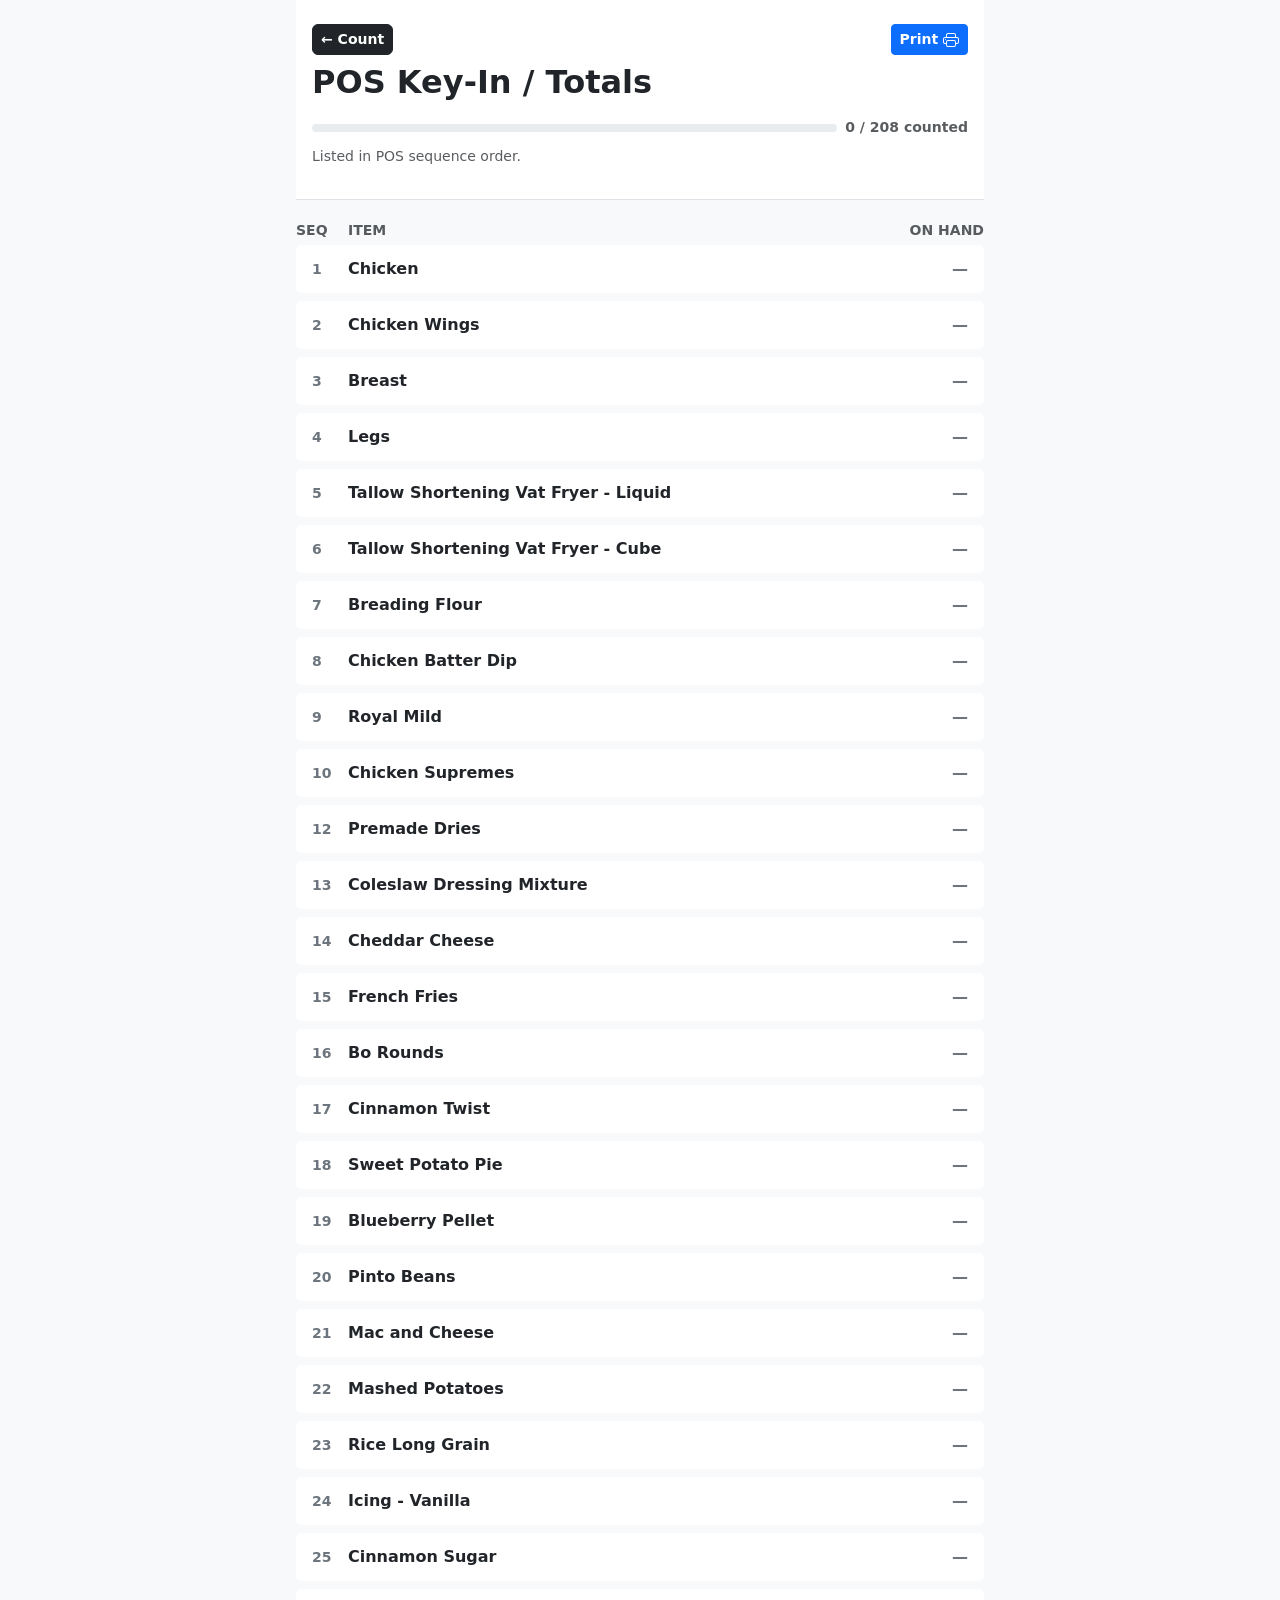
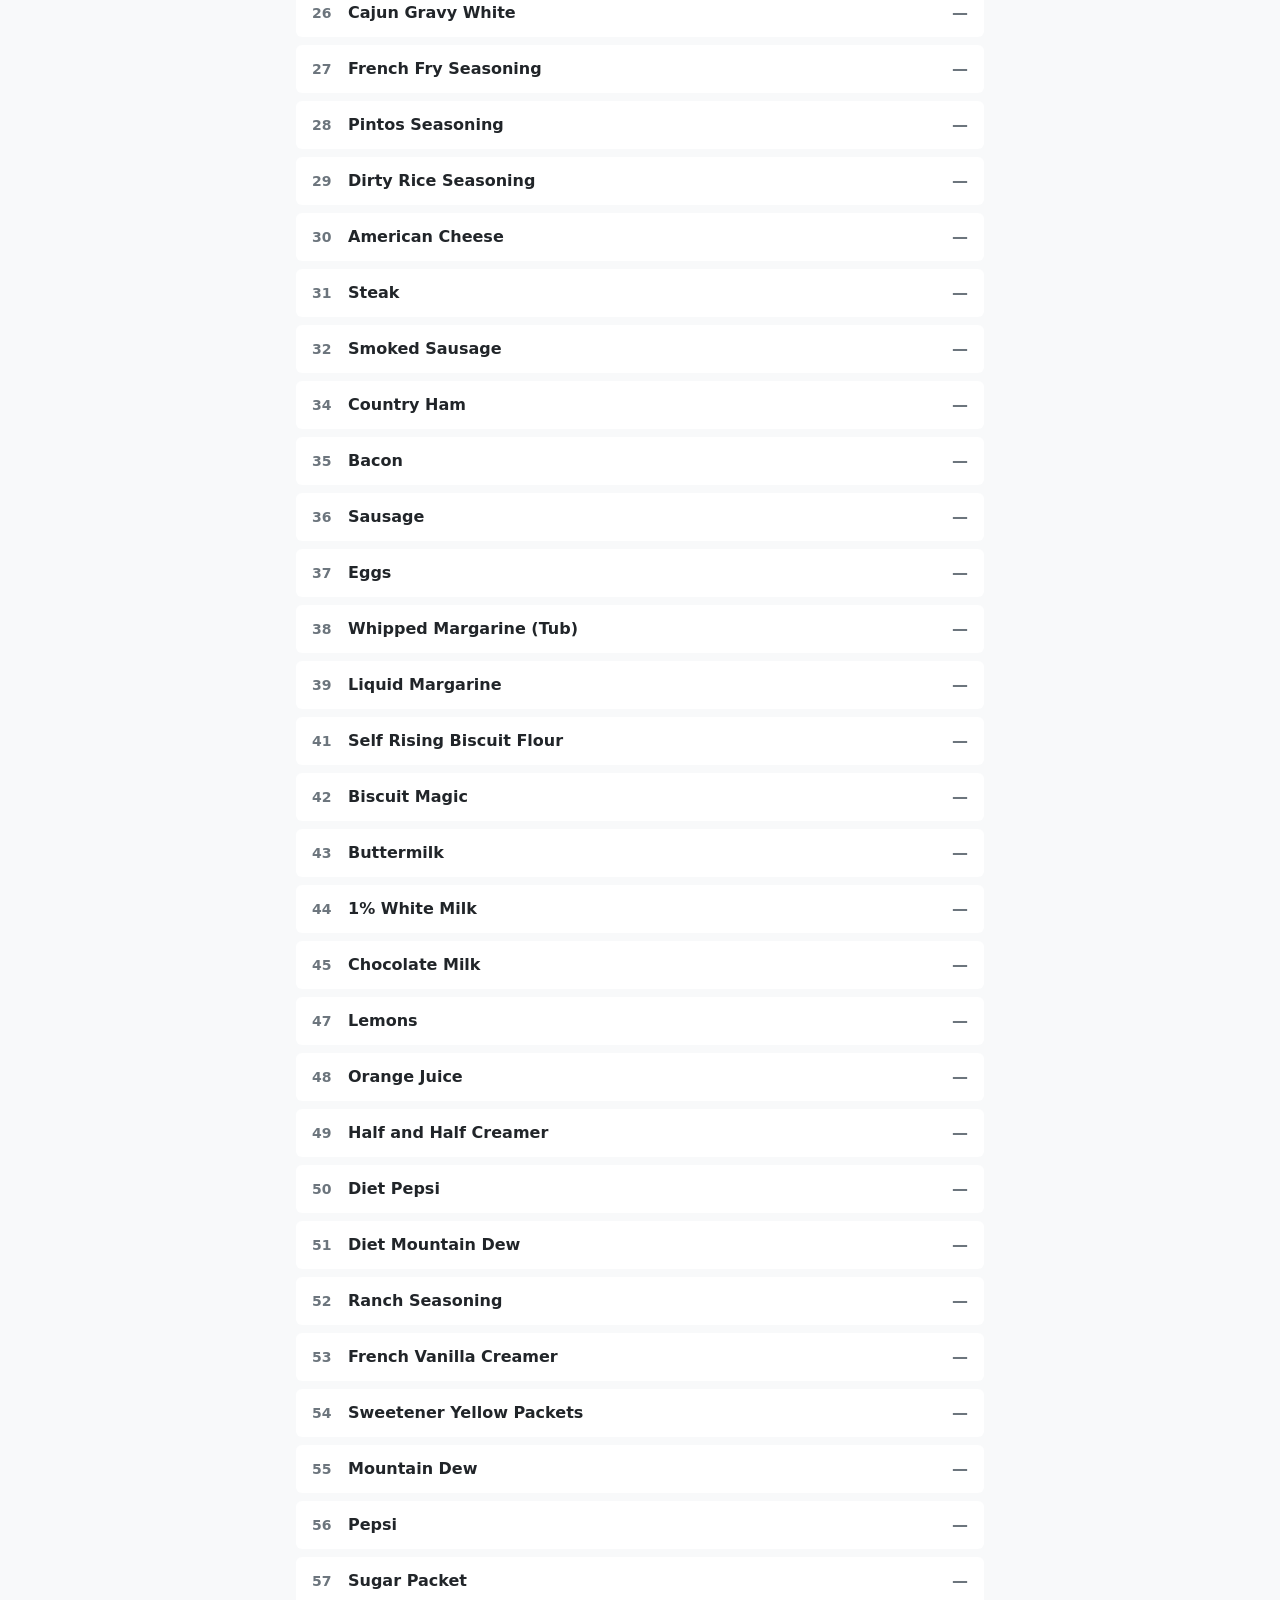
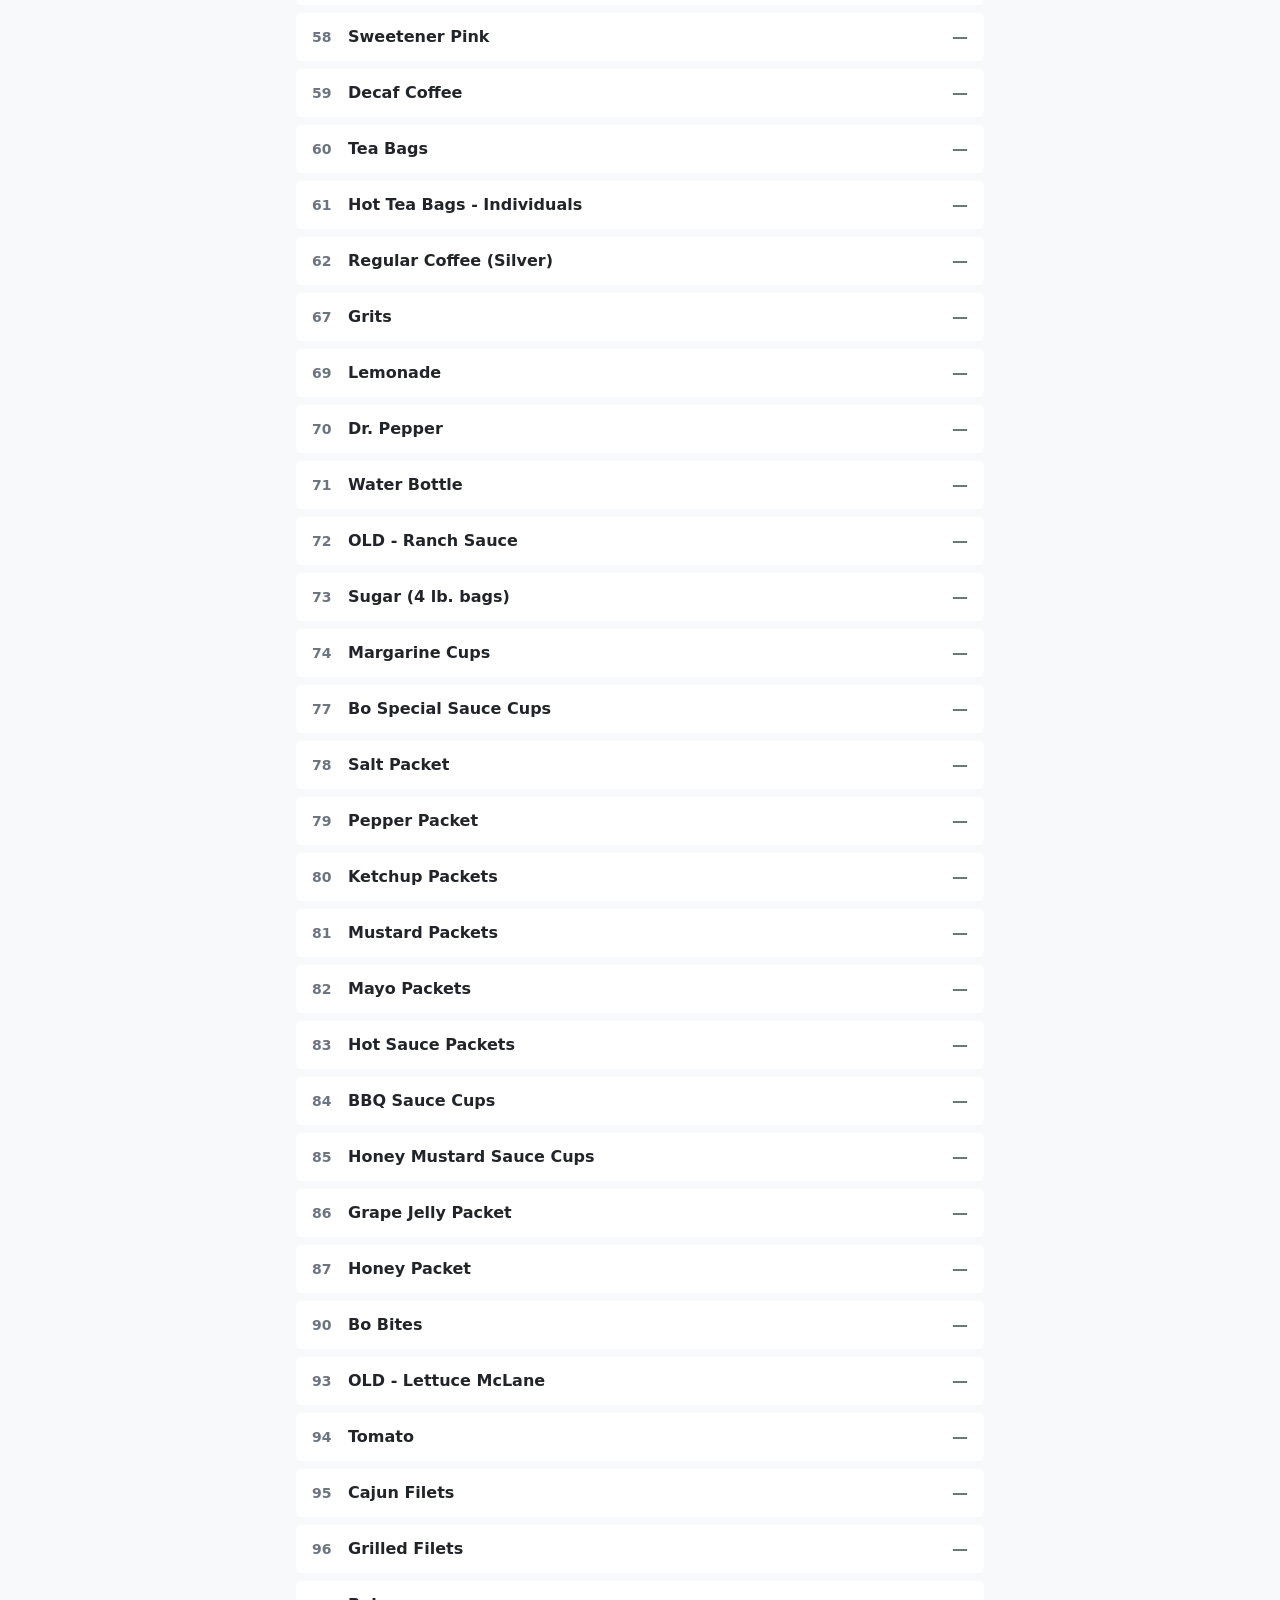
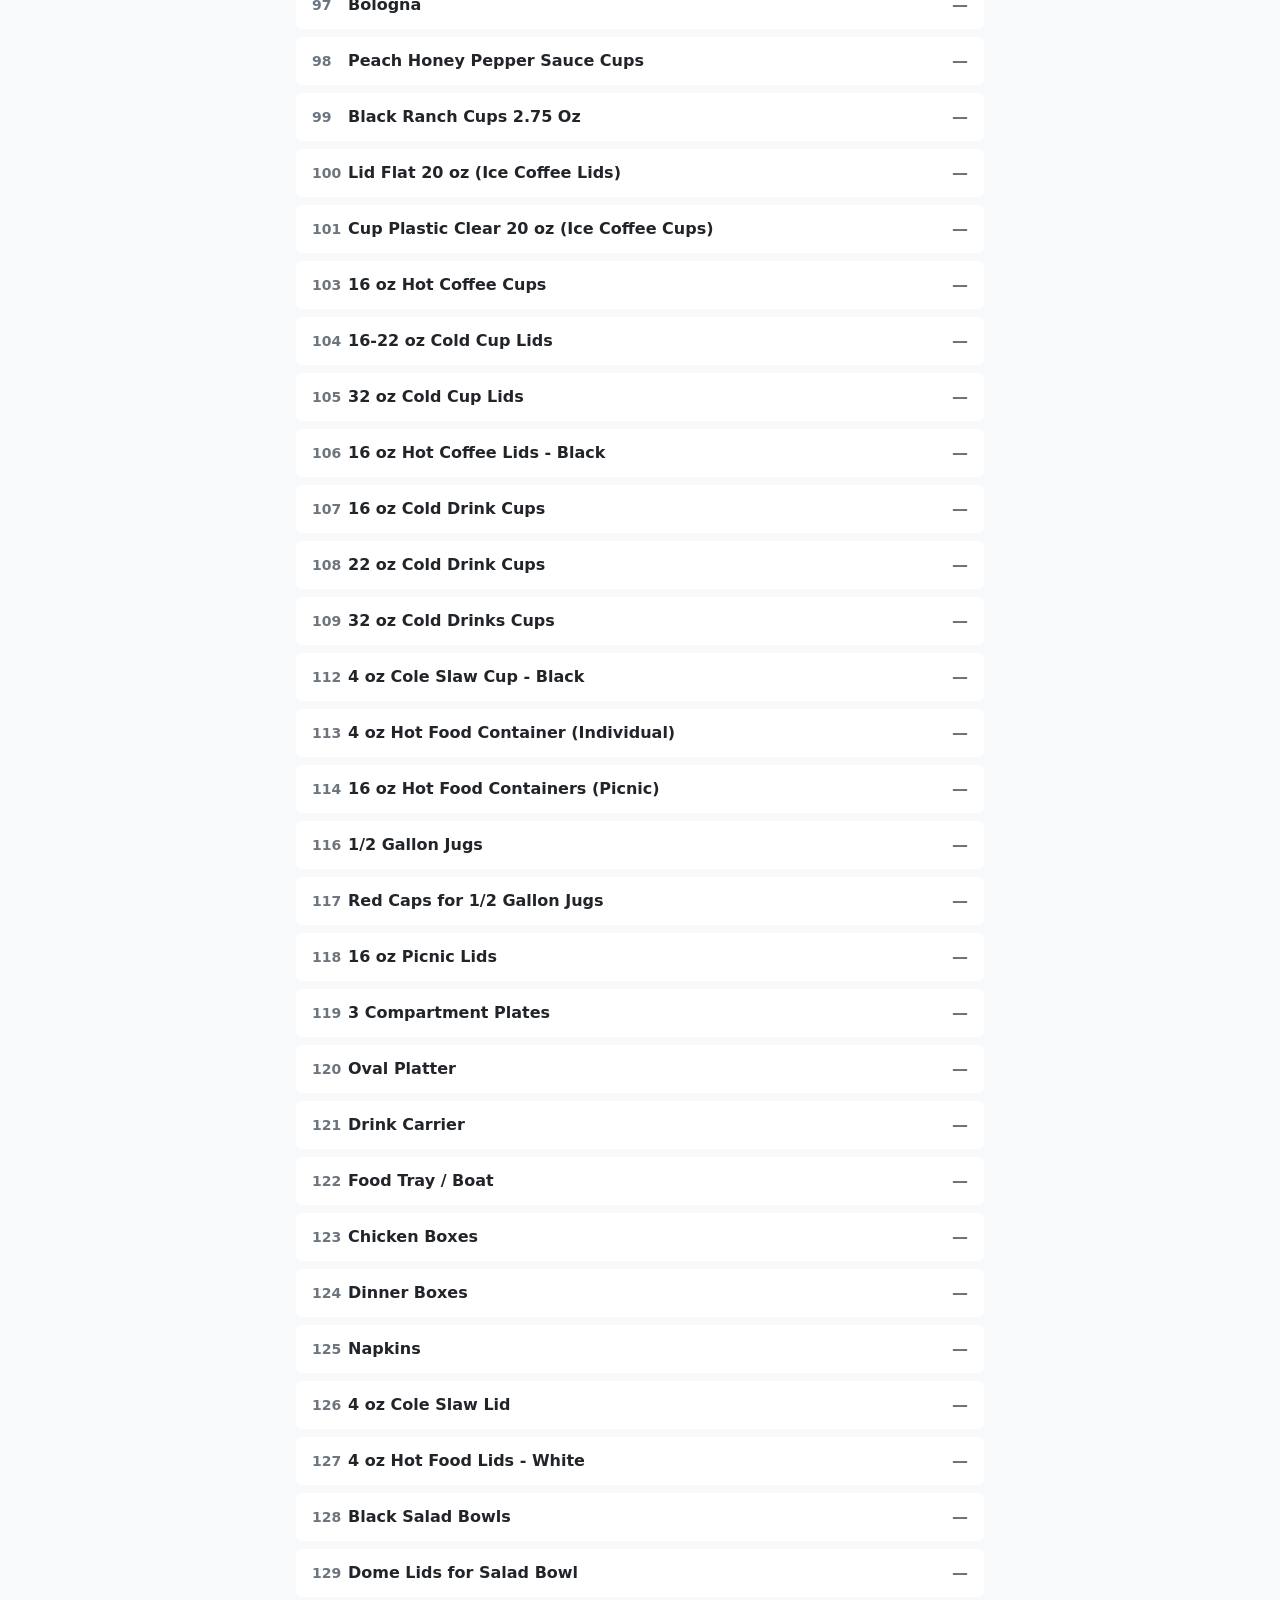
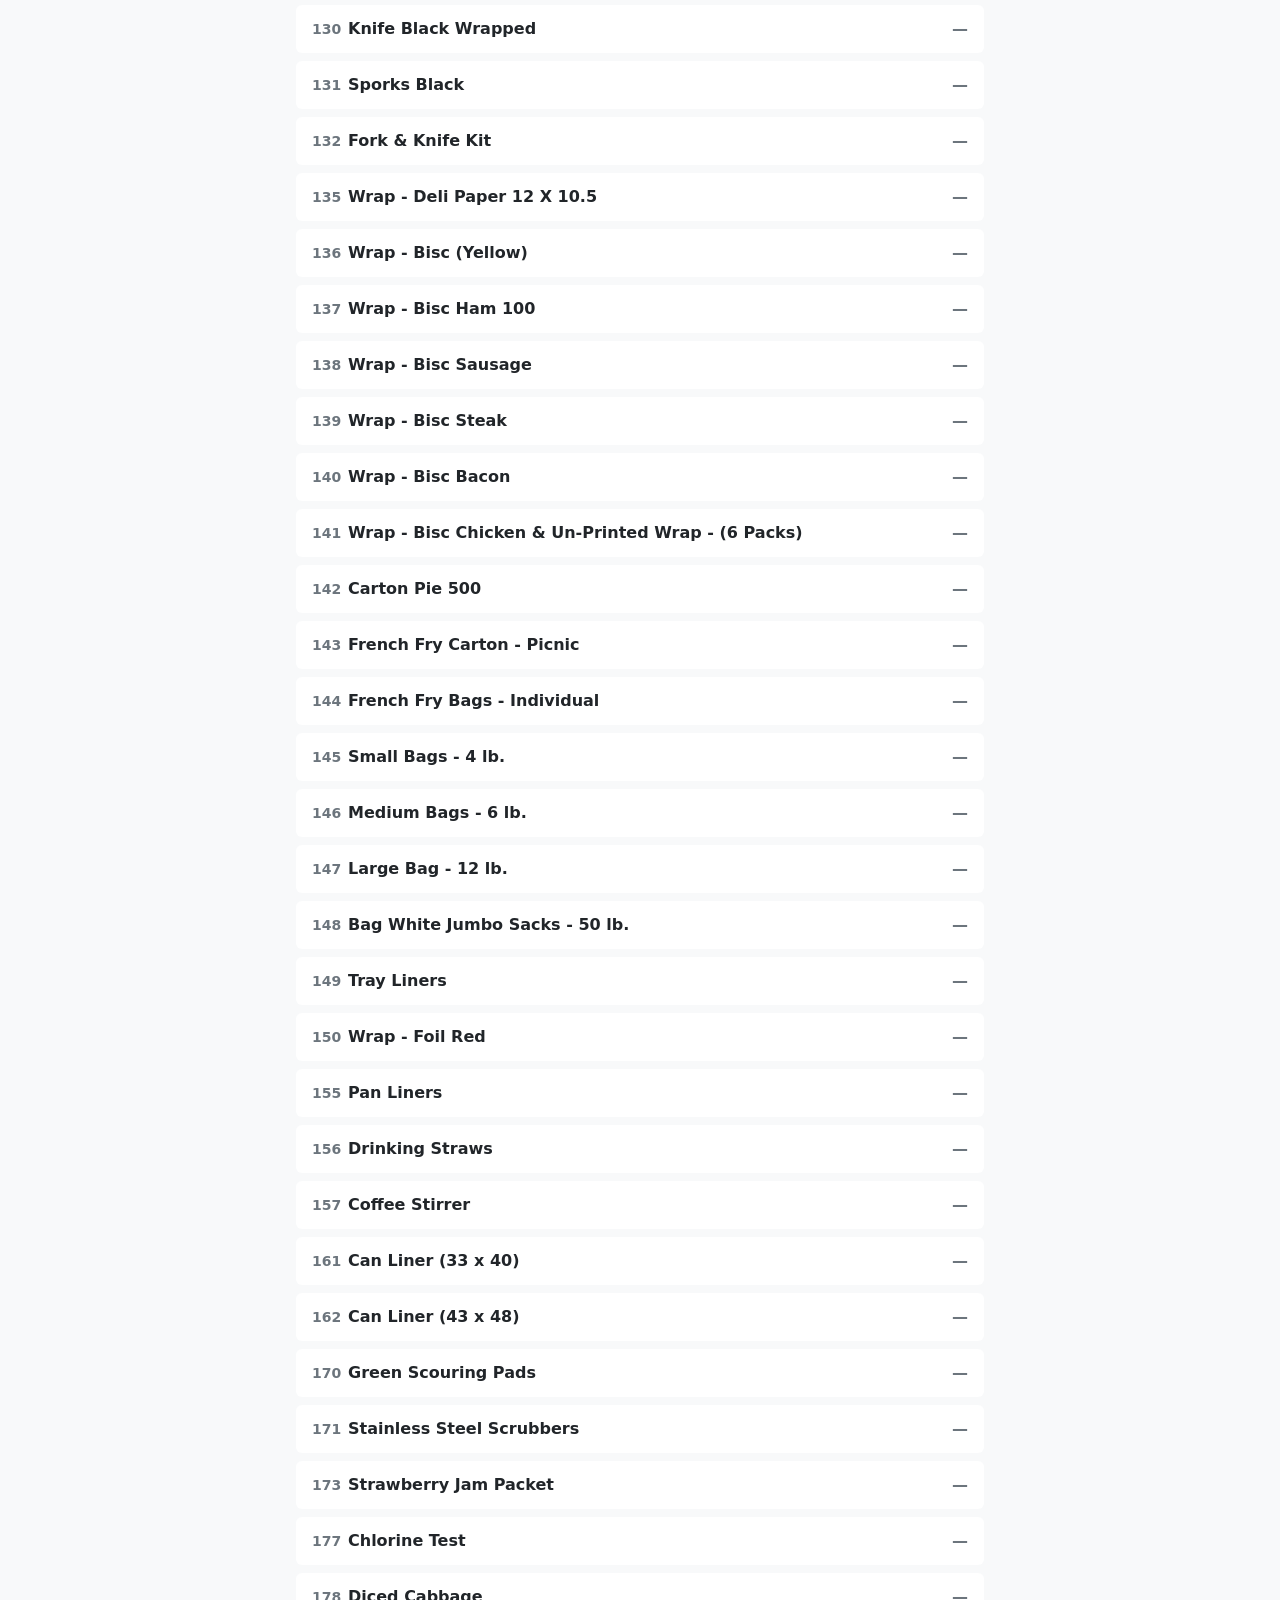
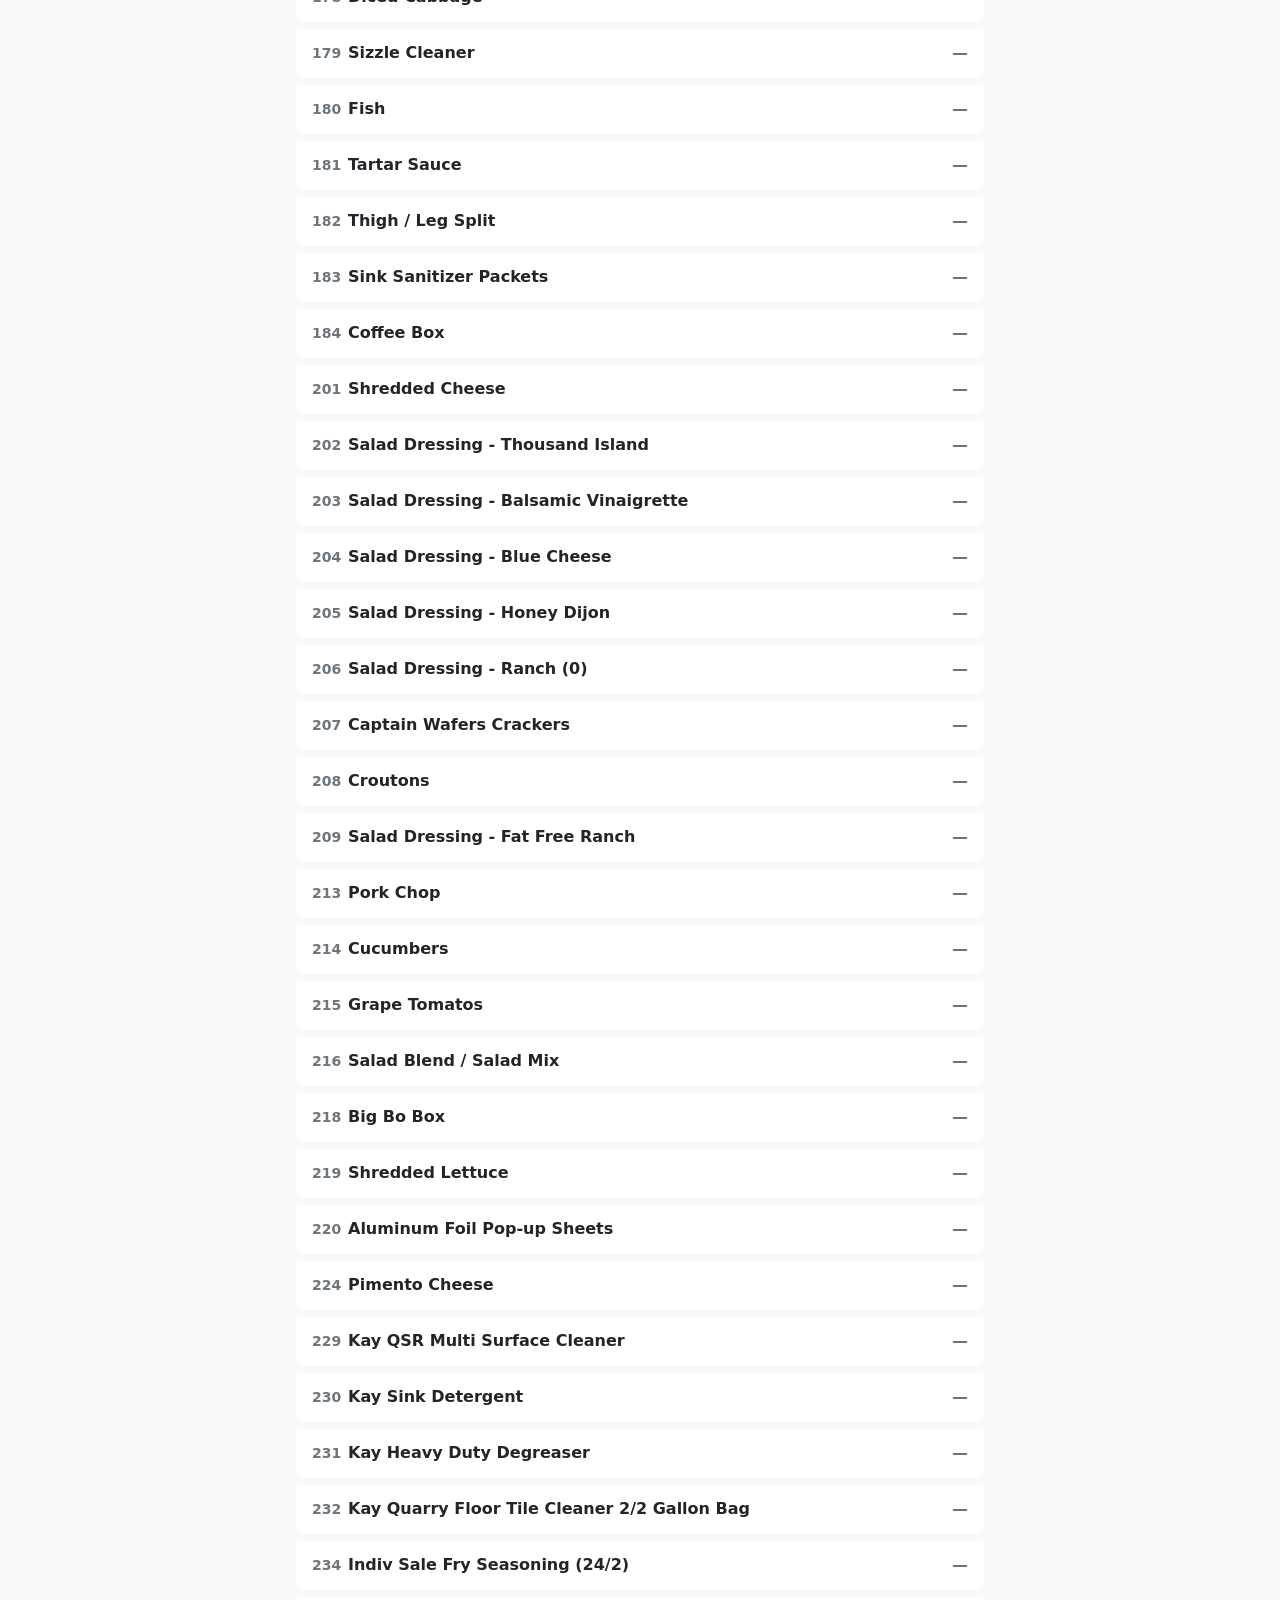
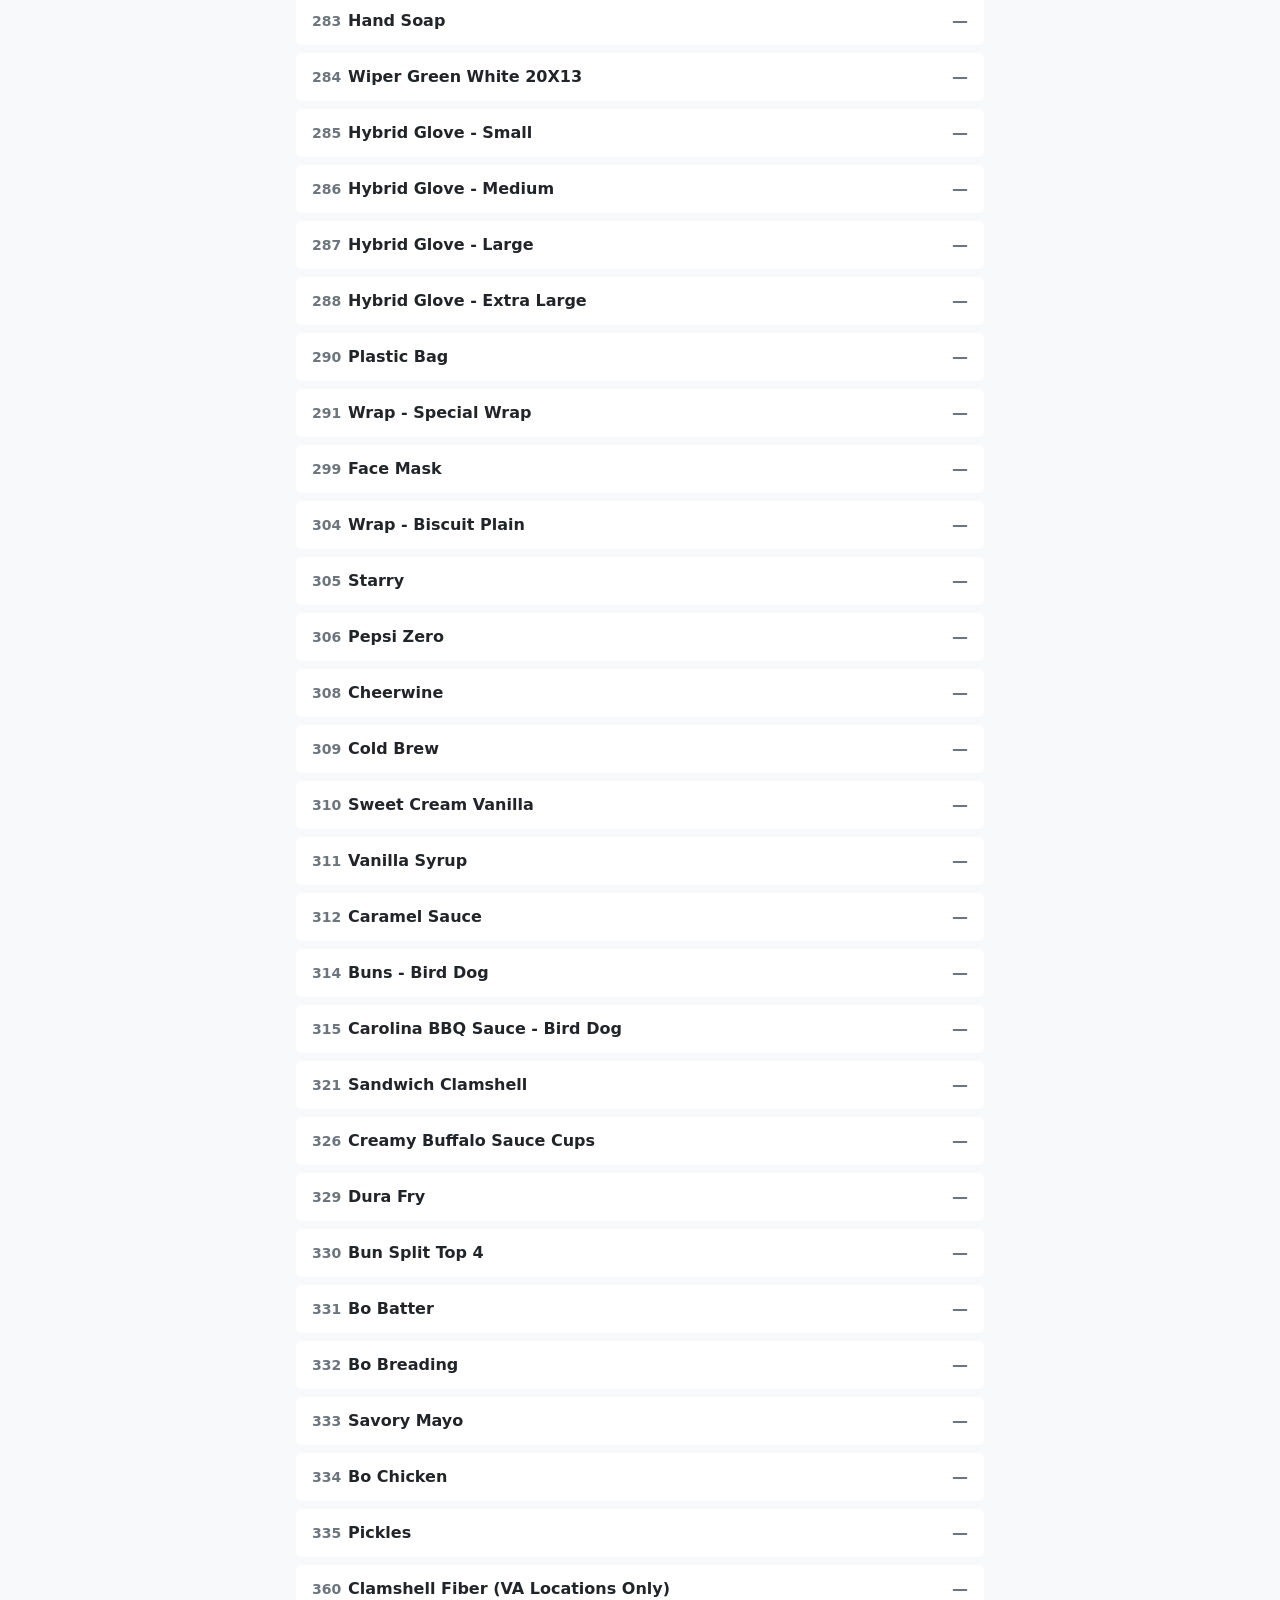
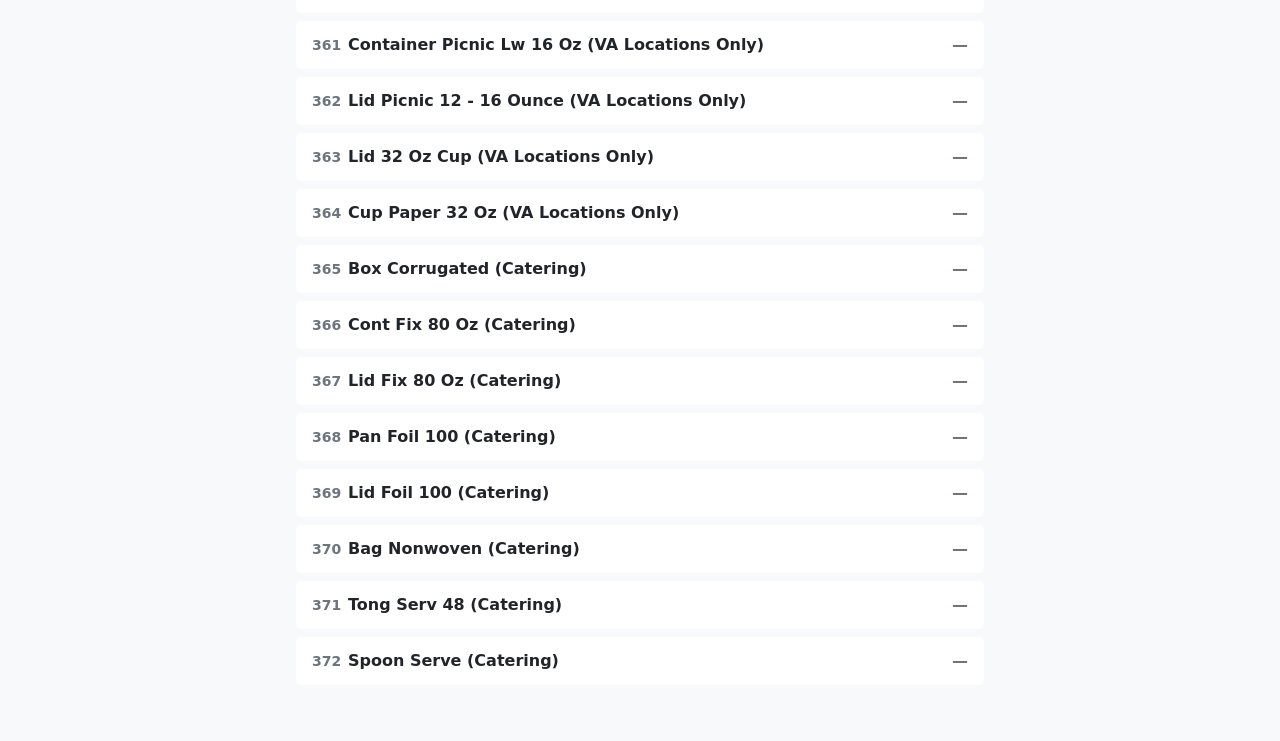
==== totals.html @ 12f5d566 "initial commit" ====
<!DOCTYPE html>
<html lang="en">
<head>
<meta charset="UTF-8">
<meta name="viewport" content="width=device-width, initial-scale=1.0">
<title>Totals — Monthly Count</title>
<link rel="stylesheet" href="css/bootstrap.min.css">
<link rel="stylesheet" href="css/styles.css">
<link rel="stylesheet" href="css/print.css" media="print">
</head>
<body class="bg-light text-dark pb-5">

<div class="container-sm px-3" style="max-width: 720px;">

  <header class="sticky-top bg-body px-3 pt-4 pb-3 border-bottom">
    <div class="d-flex justify-content-between align-items-center w-100 mb-2">
      <a href="index.html" class="btn btn-sm btn-dark rounded fw-bold text-nowrap">← Count</a>

      <button class="btn btn-sm btn-primary fw-semibold text-nowrap" id="printBtn">
        Print <svg xmlns="http://www.w3.org/2000/svg" width="16" height="16" fill="currentColor" class="bi bi-printer" viewBox="0 0 16 16">
          <path d="M2.5 8a.5.5 0 1 0 0-1 .5.5 0 0 0 0 1"/>
          <path d="M5 1a2 2 0 0 0-2 2v2H2a2 2 0 0 0-2 2v3a2 2 0 0 0 2 2h1v1a2 2 0 0 0 2 2h6a2 2 0 0 0 2-2v-1h1a2 2 0 0 0 2-2V7a2 2 0 0 0-2-2h-1V3a2 2 0 0 0-2-2zM4 3a1 1 0 0 1 1-1h6a1 1 0 0 1 1 1v2H4zm1 5a2 2 0 0 0-2 2v1H2a1 1 0 0 1-1-1V7a1 1 0 0 1 1-1h12a1 1 0 0 1 1 1v3a1 1 0 0 1-1 1h-1v-1a2 2 0 0 0-2-2zm7 2v3a1 1 0 0 1-1 1H5a1 1 0 0 1-1-1v-3a1 1 0 0 1 1-1h6a1 1 0 0 1 1 1"/>
        </svg>
      </button>
    </div>

    <h1 class="fw-bold h2 mb-3">POS Key-In / Totals</h1>
    <div class="d-flex align-items-center gap-2">
      <div class="progress flex-fill" style="height: 8px;" role="progressbar" aria-label="Items keyed in" aria-valuenow="0" aria-valuemin="0" aria-valuemax="63">
        <div class="progress-bar bg-warning" id="progressFill" style="width: 0%"></div>
      </div>
      <span class="text-body-secondary small fw-semibold text-nowrap" id="progressLabel">0 / 0 keyed in</span>
    </div>
    <div class="d-flex justify-content-between align-items-center mt-2">
      <p class="text-body-secondary small mb-3">Listed in POS sequence order.</p>
    </div>

  </header>

  <div id="printTimestamp" class="print-only-header"></div>

  <main class="pt-3">
    <div class="d-flex align-items-center gap-3 py-1 text-uppercase text-body-secondary small fw-semibold">
      <span class="text-left" style="width: 36px;">Seq</span>
      <span class="flex-fill">Item</span>
      <span class="text-end" style="min-width: 80px;">On hand</span>
    </div>
    <div id="totalsList"></div>
  </main>

</div>

<div class="position-fixed start-50 translate-middle-x bg-dark text-white rounded-pill px-3 py-2 text-nowrap small fw-medium shadow" id="toast" style="bottom: 76px; z-index: 1050; display: none;"></div>

<script src="js/items.js"></script>
<script src="js/shared.js"></script>
<script src="js/totals.js"></script>
</body>
</html>
---- css/styles.css ----
.totals-row {
  display: flex;
  flex-direction: row;
  align-items: center;
  padding: 0.75rem 1rem;
  margin-bottom: 0.5rem;
  border-radius: 0.375rem;
  background-color: #fff;
}

.row-seq {
  width: 36px;
  font-weight: 700;
  font-size: 0.875rem;
  color: #6c757d;
  flex-shrink: 0;
}

.row-name {
  flex: 1;
  font-weight: 600;
  margin-right: 0.5rem;
}

.row-value {
  min-width: 48px;
  font-weight: 700;
  text-align: right;
  color: #212529;
}

.row-value.is-empty {
  color: #6c757d;
}

.loc-section {
  margin-bottom: 1rem;
}

.loc-header {
  position: sticky;
  top: 132px;
  z-index: 10;
  display: flex;
  align-items: center;
  background-color: #212529;
  color: #fff;
  padding: 0.5rem 1rem;
  border-radius: 0.375rem;
  margin-bottom: 0.5rem;
}

.loc-title {
  font-weight: 700;
  font-size: 0.875rem;
}

.loc-count {
  margin-left: auto;
  font-weight: 600;
  font-size: 0.875rem;
  color: #fff;
}

.item-card {
  background-color: #fff;
  border-radius: 0.375rem;
  margin-bottom: 0.5rem;
}

.item-body {
  padding: 1rem;
}

.item-header {
  display: flex;
  justify-content: space-between;
  align-items: baseline;
  margin-bottom: 0.25rem;
}

.item-title {
  font-weight: 700;
}

.item-seq {
  color: #6c757d;
  font-size: 0.875rem;
  white-space: nowrap;
}

.item-pack {
  color: #6c757d;
  font-size: 0.875rem;
  margin-bottom: 0.75rem;
}

.item-inputs {
  display: flex;
  align-items: center;
  gap: 0.5rem;
}

.field-group {
  flex: 1;
}

.on-hand-group {
  flex: 0 0 auto;
  min-width: 76px;
  text-align: right;
}

.field-label {
  display: block;
  font-size: 0.875rem;
  font-weight: 600;
  text-transform: uppercase;
  color: #6c757d;
  margin-bottom: 0.25rem;
}

.field-separator {
  color: #6c757d;
  font-weight: 600;
  padding-top: 1.25rem;
}

.input-count {
  width: 100%;
  padding: 0.375rem 0.75rem;
  font-size: 1rem;
  font-weight: 600;
  text-align: center;
  border: 1px solid #dee2e6;
  border-radius: 0.375rem;
}

.badge-onhand {
  font-weight: 700;
  padding: 0.5rem;
  border-radius: 0.25rem;
  text-align: center;
  font-size: 1.05rem;
  min-width: 56px;
}

.badge-onhand.is-counted {
  background-color: #d1e7dd;
  color: #198754;
}

.badge-onhand.is-pending {
  background-color: #f8d7da;
  color: #dc3545;
}

.item-formula {
  border-top: 1px solid #dee2e6;
  padding-top: 0.5rem;
  margin-top: 0.75rem;
  color: #6c757d;
  font-size: 0.875rem;
}
---- css/print.css ----
button, 
nav, 
header, 
footer, 
.no-print, 
#searchBox, 
.progress-bar,
#progressLabel,
#toast,
.sticky-top {
  display: none !important;
}

@page {
  size: letter portrait;
  margin: 0.25in;
}

body, table, th, td, div, p, span, h1, h2, h3, strong, b {
  font-family: sans-serif !important;
  font-weight: normal !important; 
  color: #000000 !important;
}

body, .container, main {
  background: #fff !important;
  color: #000 !important;
  margin: 0 !important;
  padding: 0 !important;
  width: 100% !important;
  font-size: 10pt !important;
}

table {
  width: 100% !important;
  border-collapse: collapse !important;
}

th, td {
  padding: 1px 4px !important;
  line-height: 1.25 !important;
  border-bottom: 1px solid #fff !important;
}

.totals-row, .row, .item-row {
  padding: 1px 0 !important;
  margin: 0 !important;
  line-height: 1.25 !important;
  border-bottom: 1px solid #fff !important;
  page-break-inside: avoid;
}

.row-name,
main .d-flex > span:nth-child(2) {
  padding-left: 40px !important; /* Adjust this value (e.g., 20px, 32px) to move it right or left */
}

.row-seq {
  text-align: right !important;
  width: 36px !important;
}

h1, h2, h3 {
  font-size: 14pt !important;
  margin: 2px 0 6px 0 !important;
  padding: 0 !important;
}

.print-only-header {
  display: none;
}

@media print {
  .print-only-header {
    display: block !important;
    text-align: right !important;
    font-size: 8pt !important;
    color: #000 !important;
    margin-bottom: 5px !important;
    font-family: sans-serif !important;
  }
}

@media print {
  body {
    background-color: #ffffff !important;
    background: #ffffff !important;
  }
}
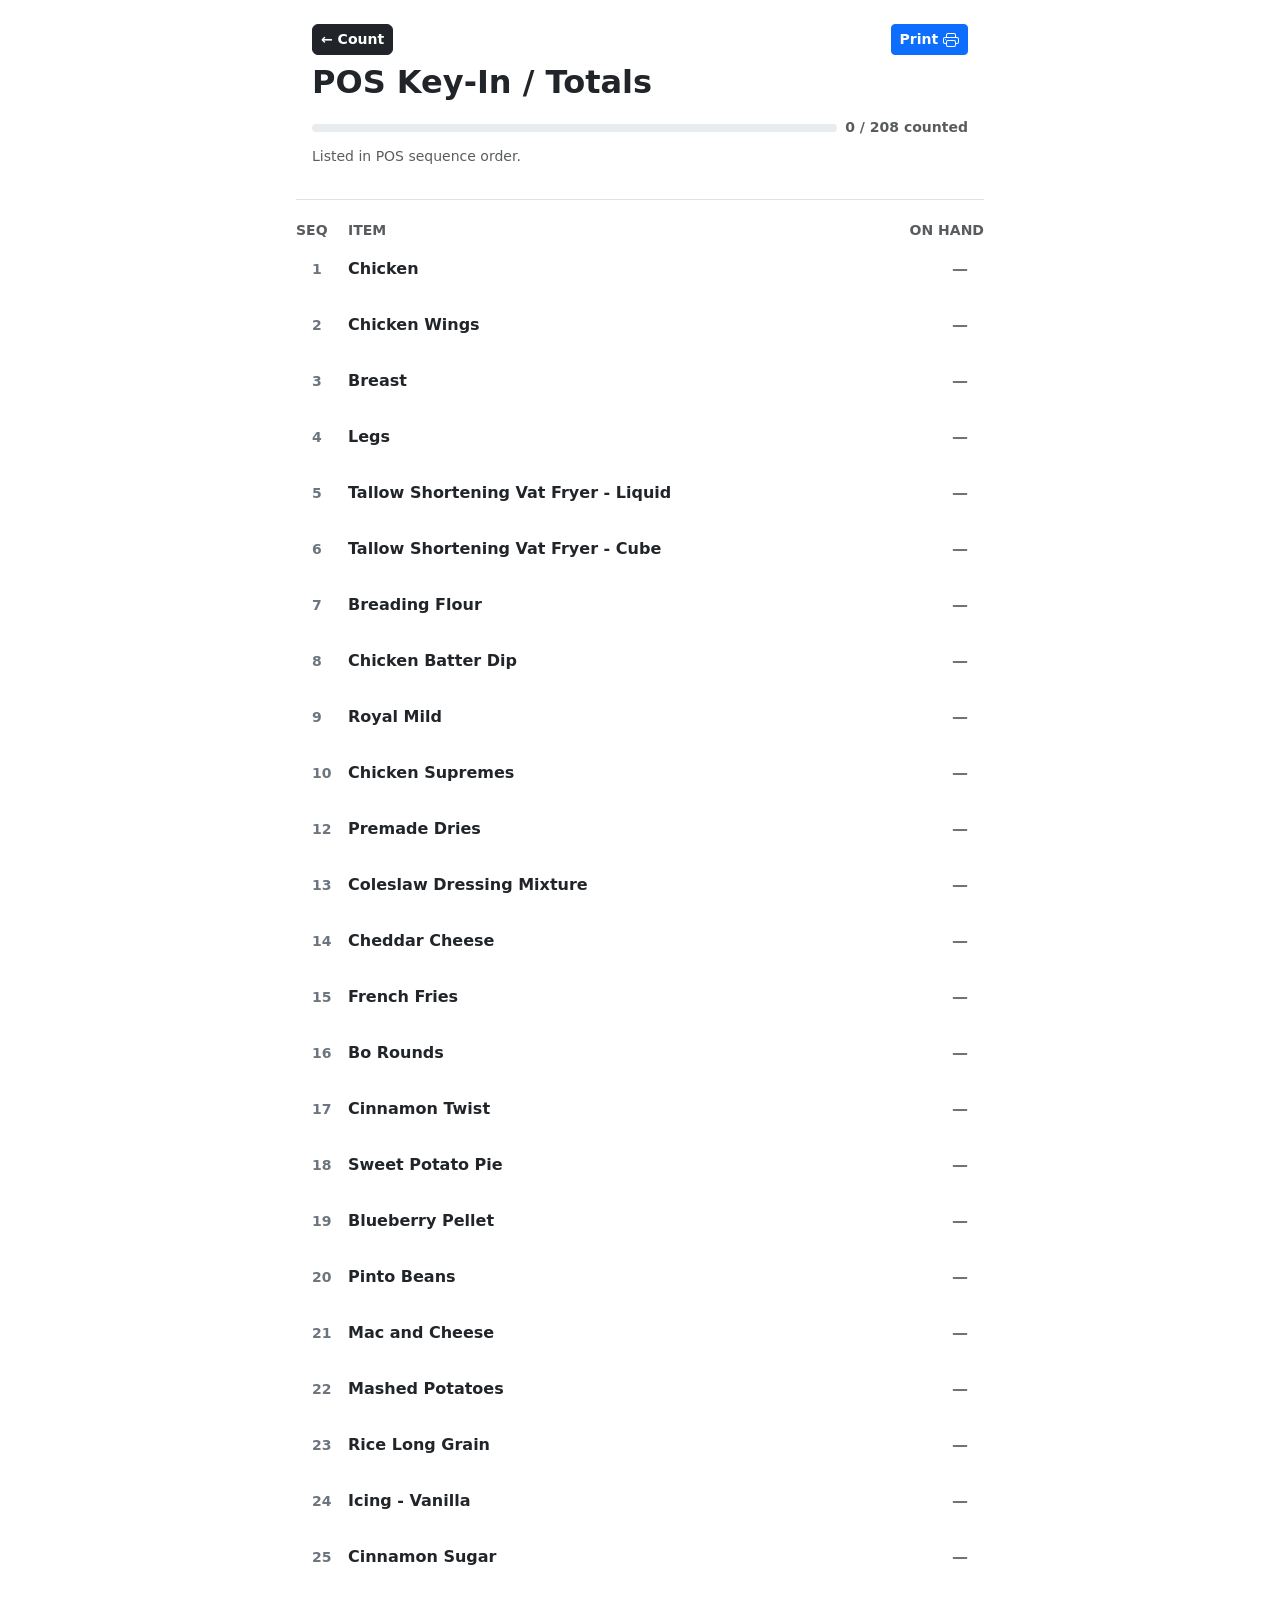
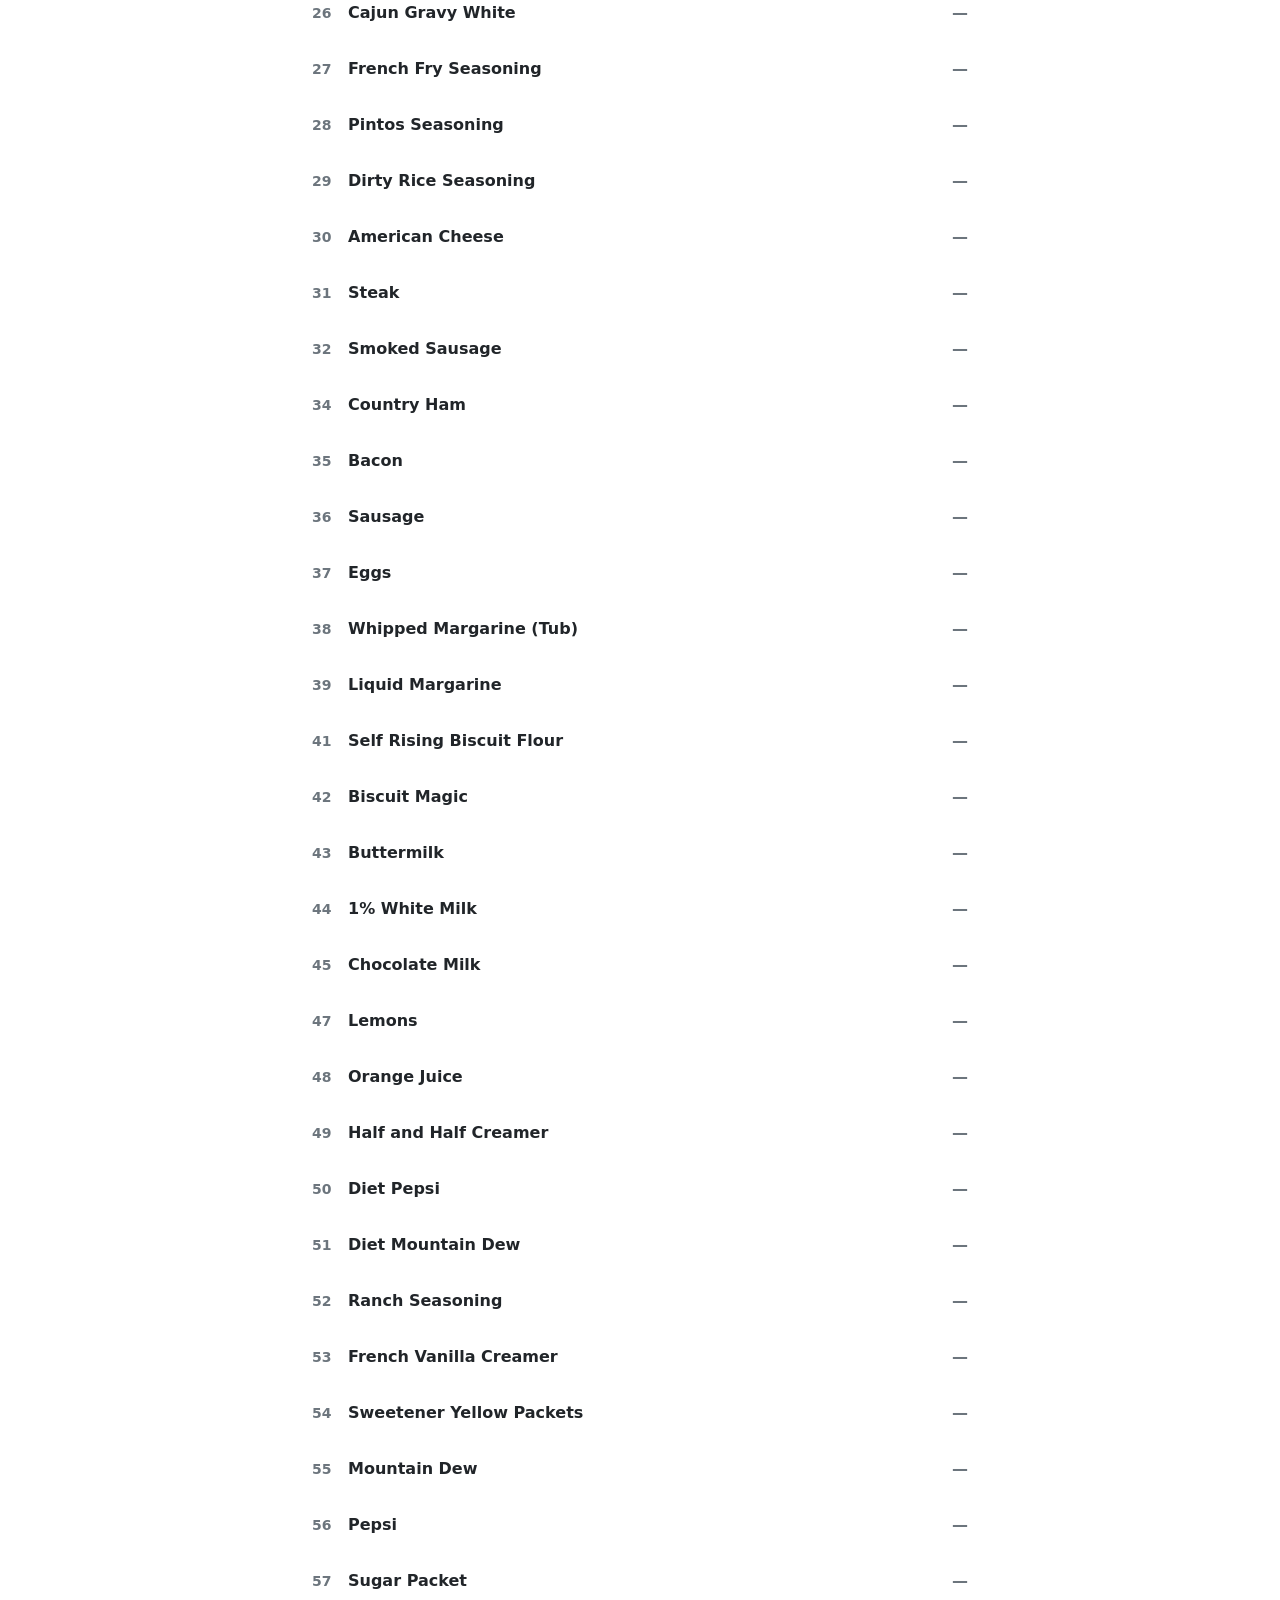
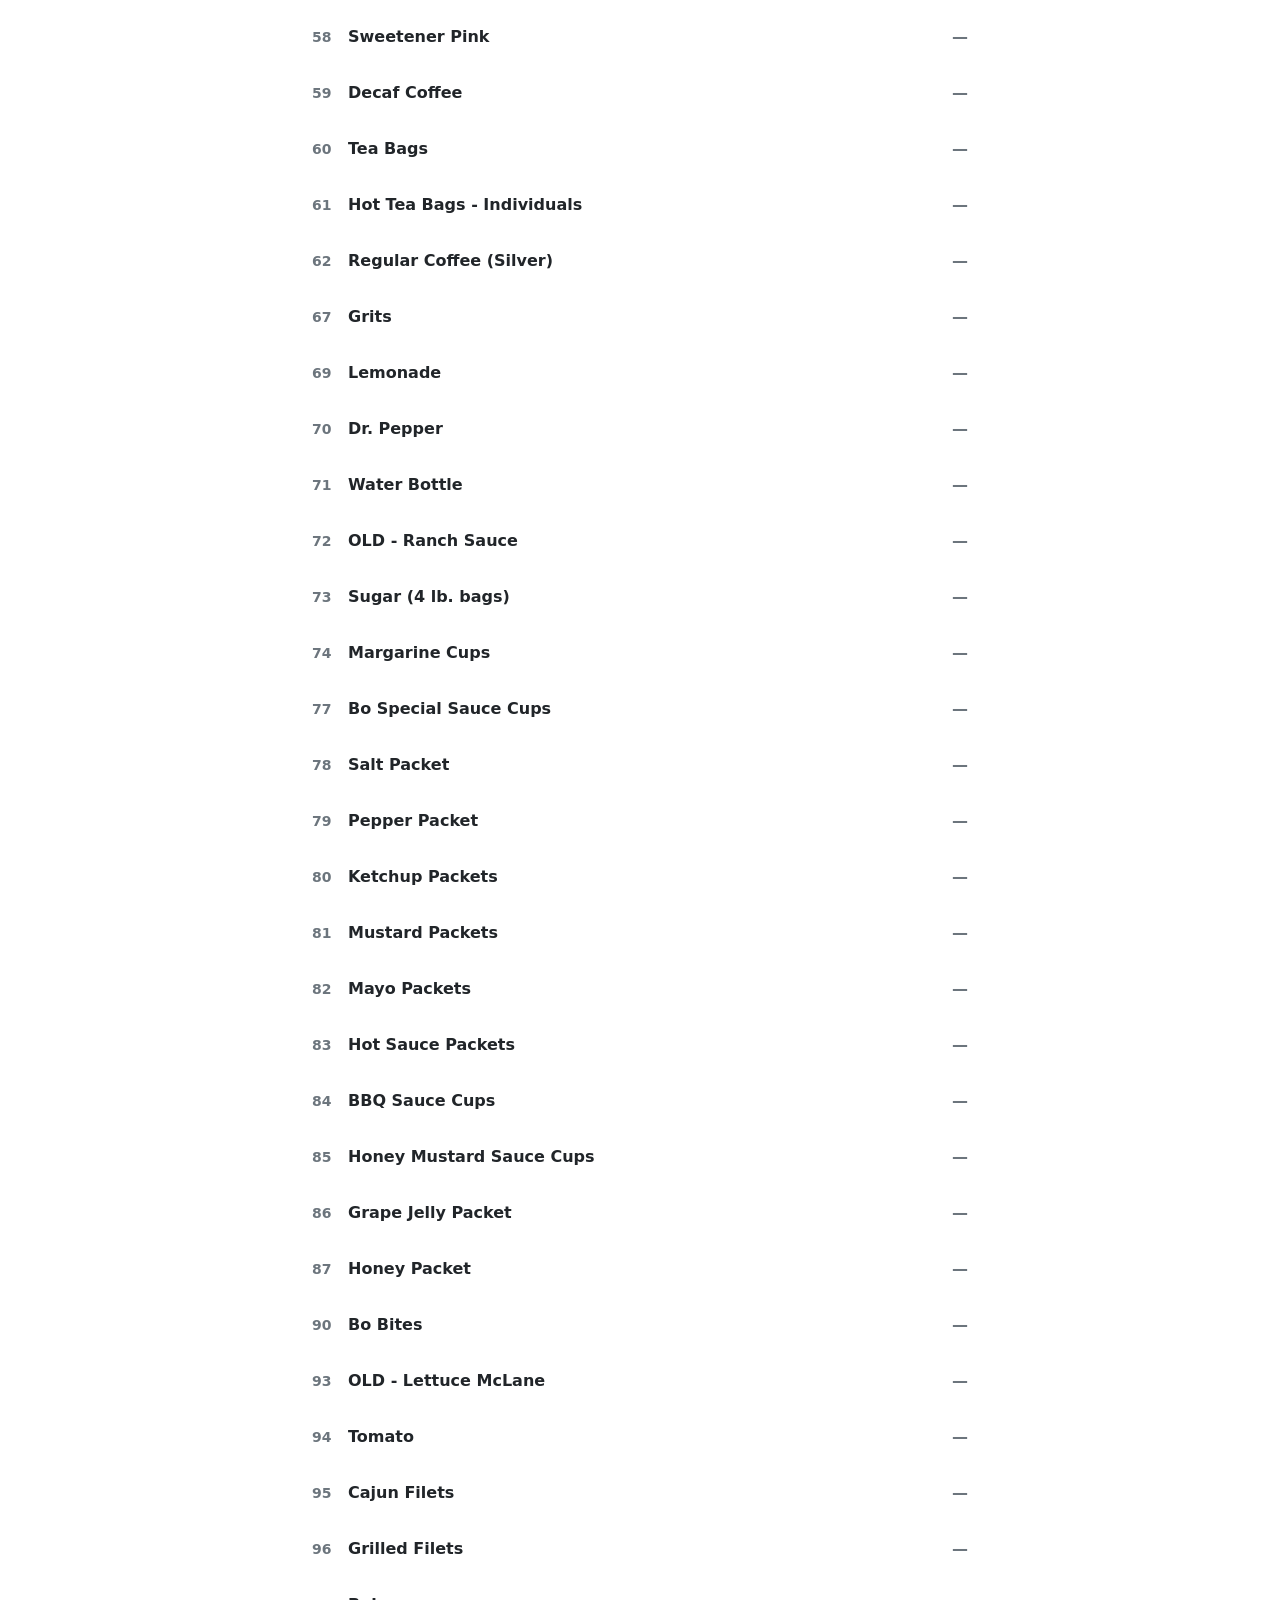
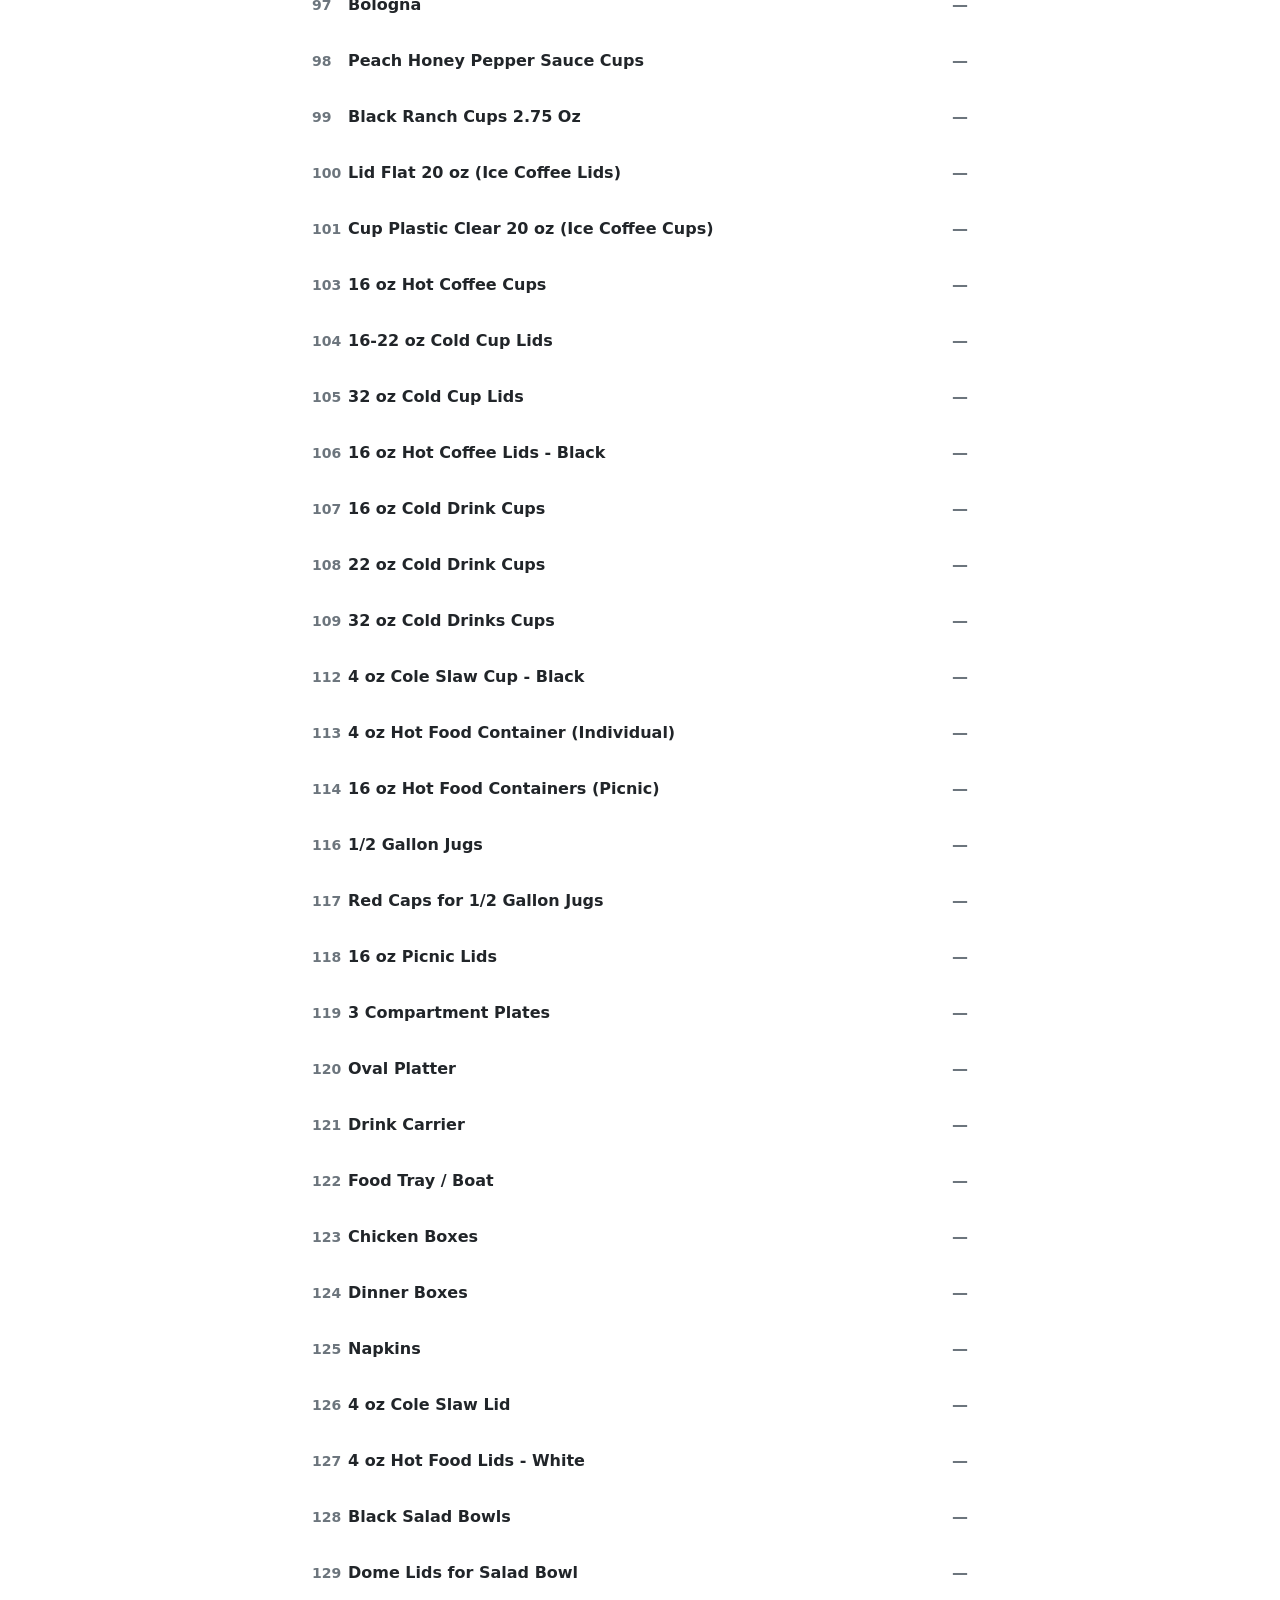
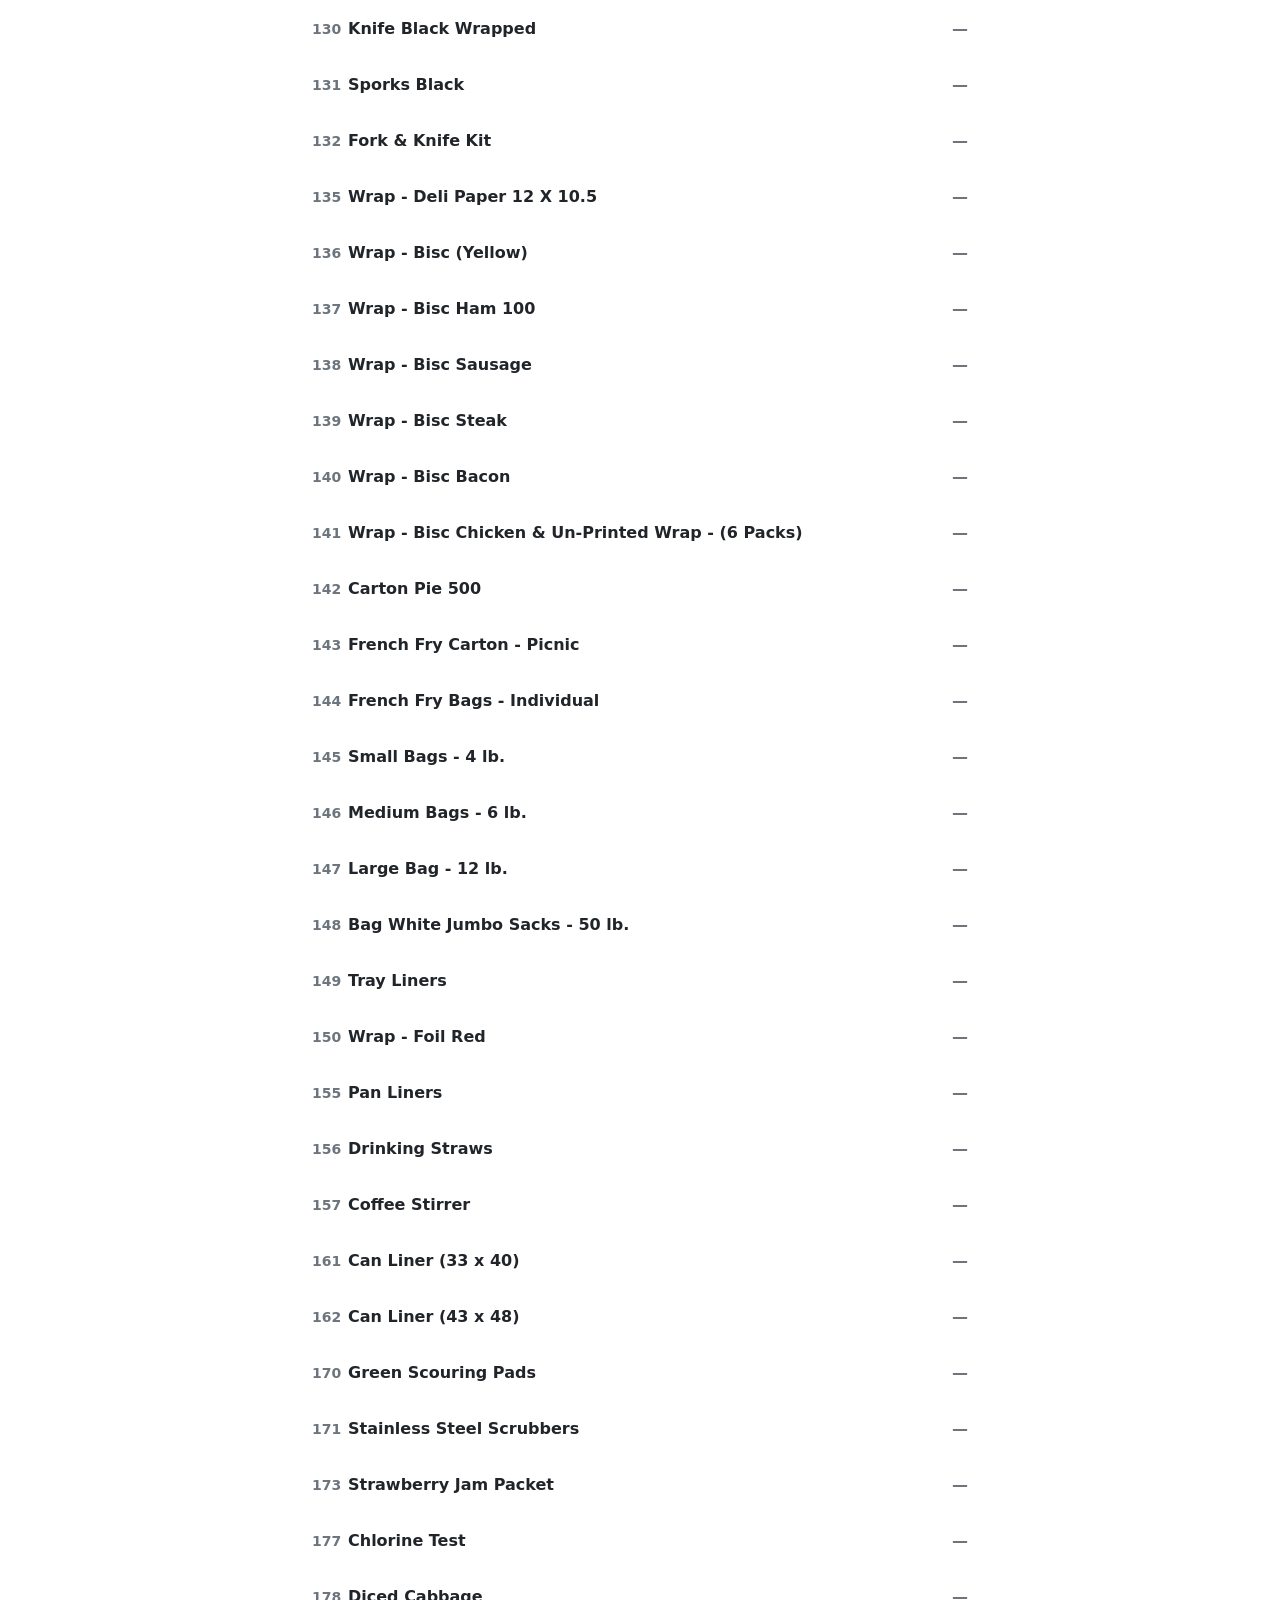
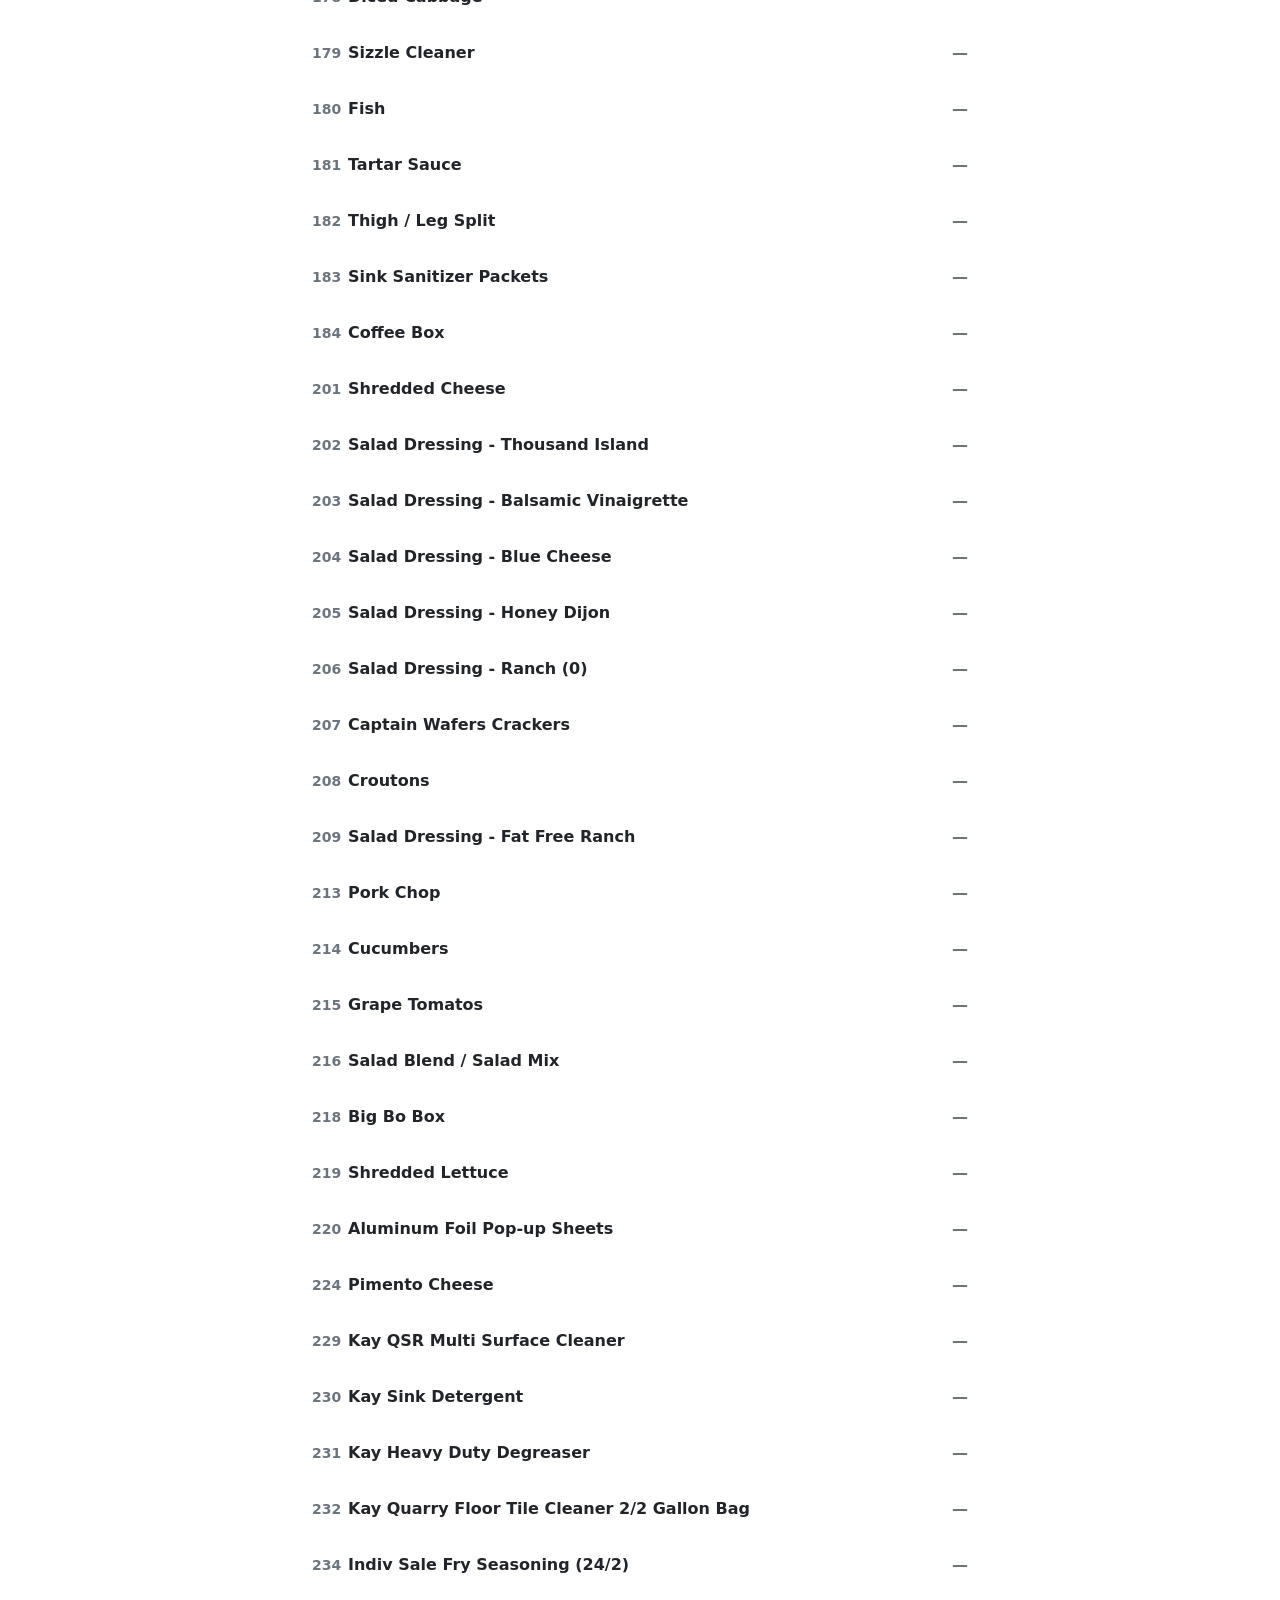
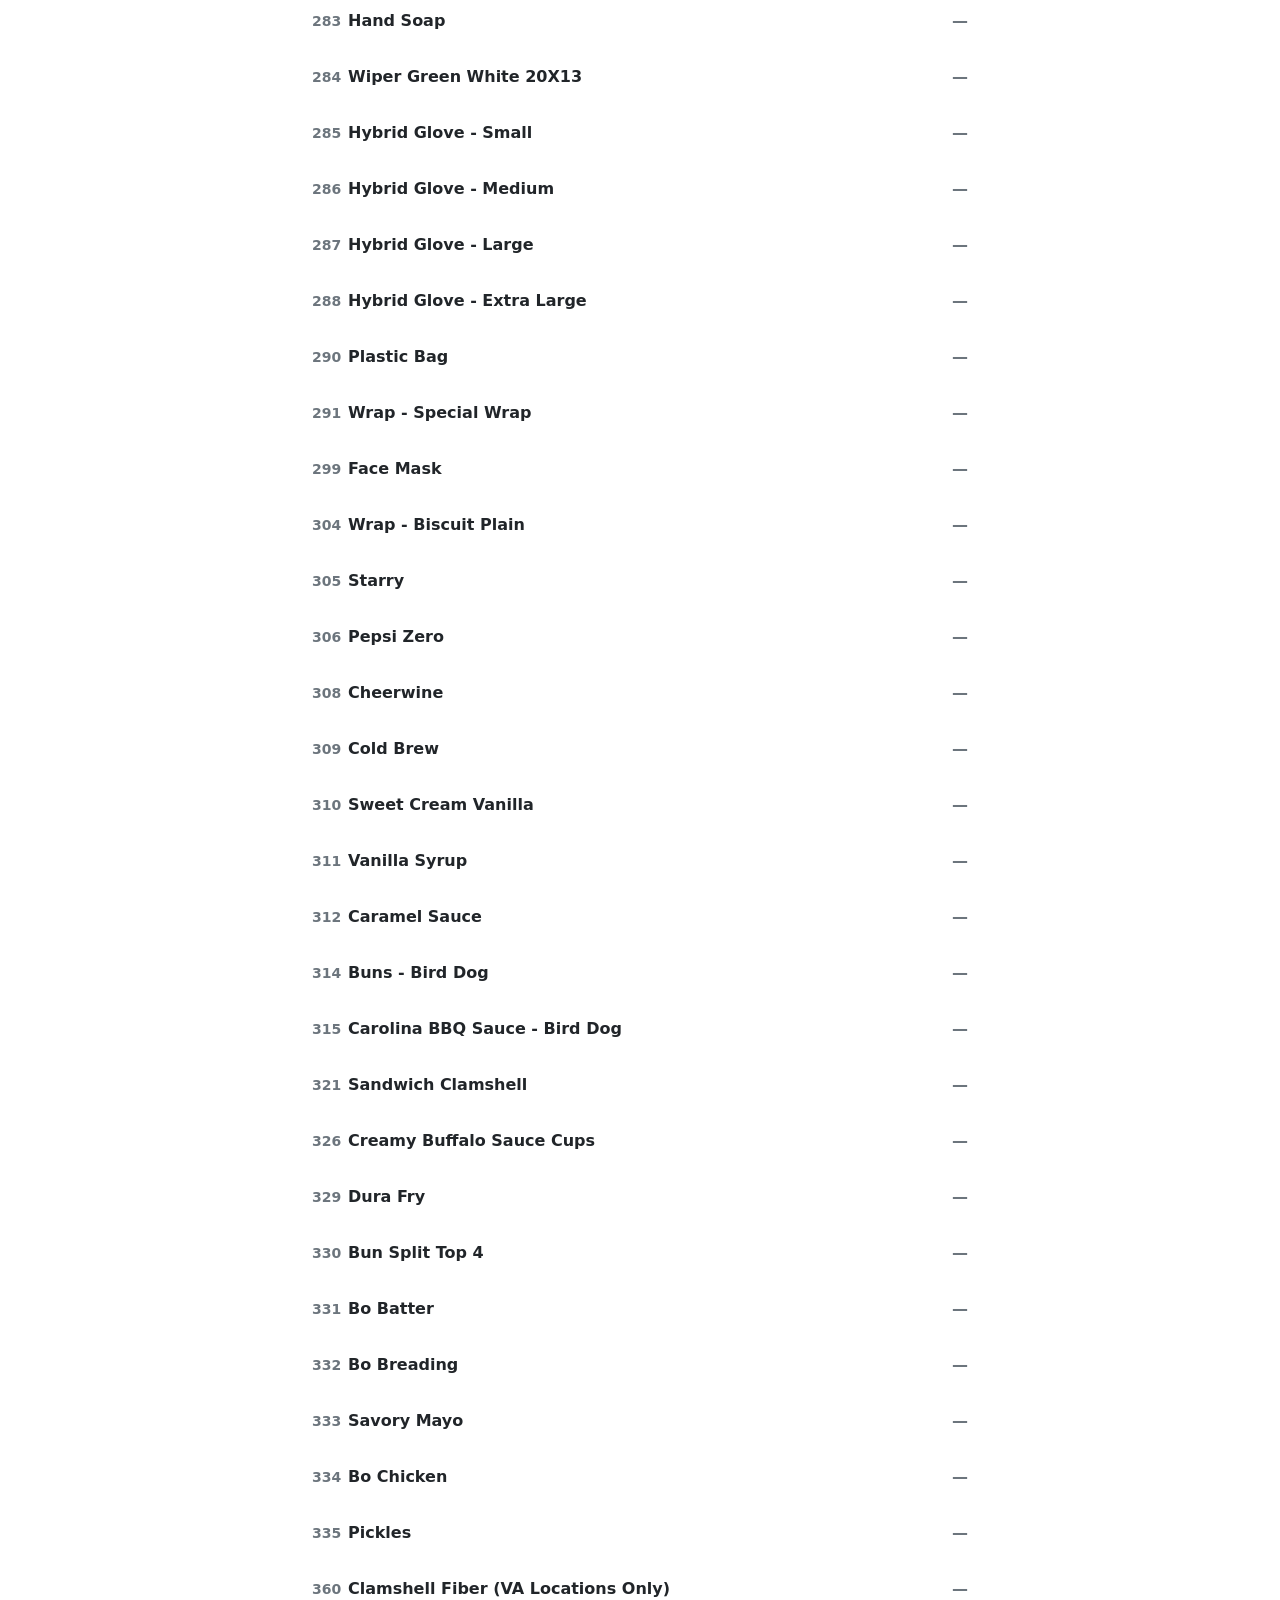
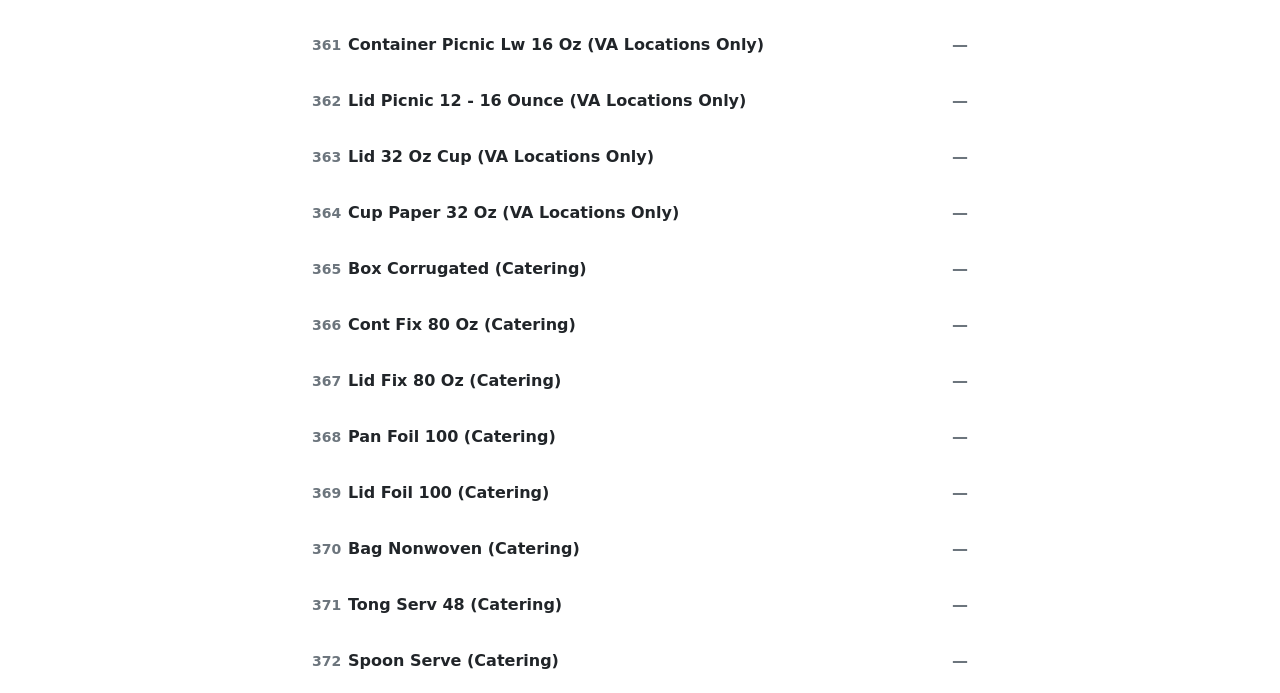
==== commit 909b592f: "commit" ====
--- a/totals.html
+++ b/totals.html
@@ -8,7 +8,7 @@
 <link rel="stylesheet" href="css/styles.css">
 <link rel="stylesheet" href="css/print.css" media="print">
 </head>
-<body class="bg-light text-dark pb-5">
+<body>
 
 <div class="container-sm px-3" style="max-width: 720px;">
 
